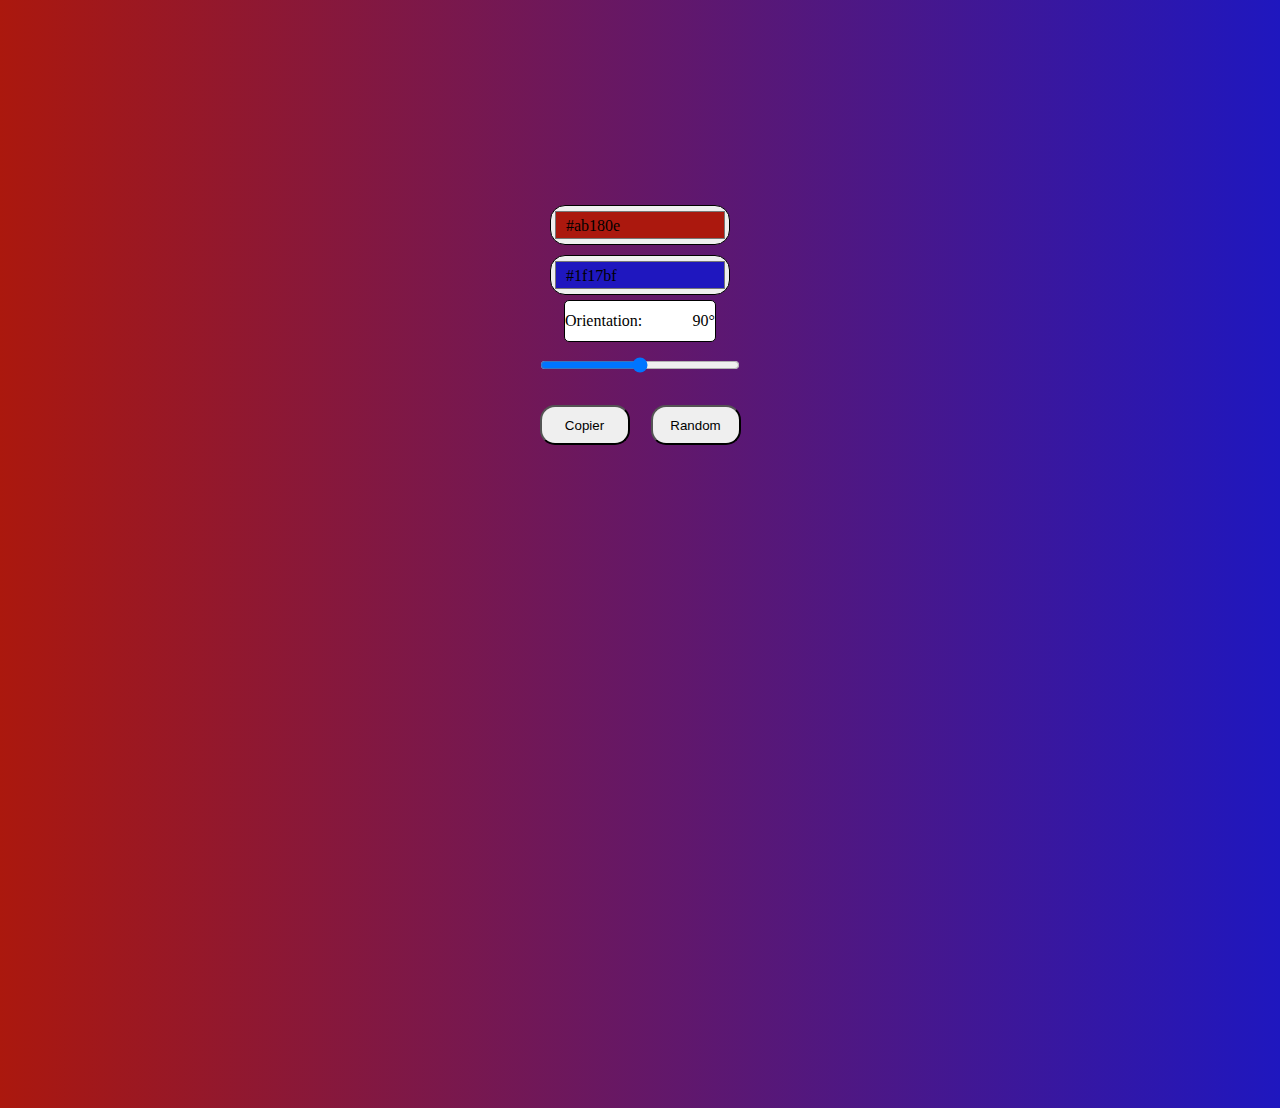
==== index.html @ 8a1df3be "Générateur hexa" ====
<!DOCTYPE html>
<html lang="en">
<head>
    <meta charset="UTF-8">
    <meta name="viewport" content="width=device-width, initial-scale=1.0">
    <title>Document</title>
    <link rel="stylesheet" href="style.css">
</head>
<body>
    <div class="container">
        <div class="colorcontainer">
            <input class="incol" type="color" id="inputCol1">
            <span class="inputhexa" id="span1"></span>
        </div>
        <div class="colorcontainer">
            <input class="incol" type="color" id="inputCol2">
            <span class="inputhexa" id="span2"></span>
        </div>
        <div id="orientation">
            <span class="orient">Orientation:</span>
            <span id="angle"></span>
        </div>
        
        
        
        <input type="range" id="inputRang" min="0" max="360">
        <div id="barretranv"></div>
            <div class=" btn1 ">
                <button class=" btn back" id="copy">Copier</button>
                <button class=" btn" id="random">Random</button>
            </div>
    </div>

    
</body>
    <script src="/script.js"></script>
</html>
---- style.css ----
body{
    height: 100vh;
    
}
.container{
    margin-top: 200px;
    display: flex;
    align-items: center;
   
    flex-direction: column;
    
}

.incol{
    width: 180px;
    height: 40px;
    margin: 5px;
    border-radius: 15px;
    box-shadow: 2px;
    
    
}
.btn{
    border-radius: 15px;
    width: 90px;
    height: 40px;
    
}


.btn1 {
    gap: 21px;
    display: flex;
    margin: 15px;
    padding: 15px;
}

.orient{
    display:flex ;
    width: 180px;
}



#orientation{
    border: solid 1px;
    border-radius: 5px;
    width: 150px;
    height: 40px;
    background-color: white;
    display:flex ;
    align-items: center;
    justify-content: center;
}

#inputRang{
    width: 200px;
    color: blue;
    margin-top: 15px;

}

.inputhexa{
    position: absolute;
    left: 21px;
    top: 17px;
    
}

.colorcontainer{
    position: relative;
}
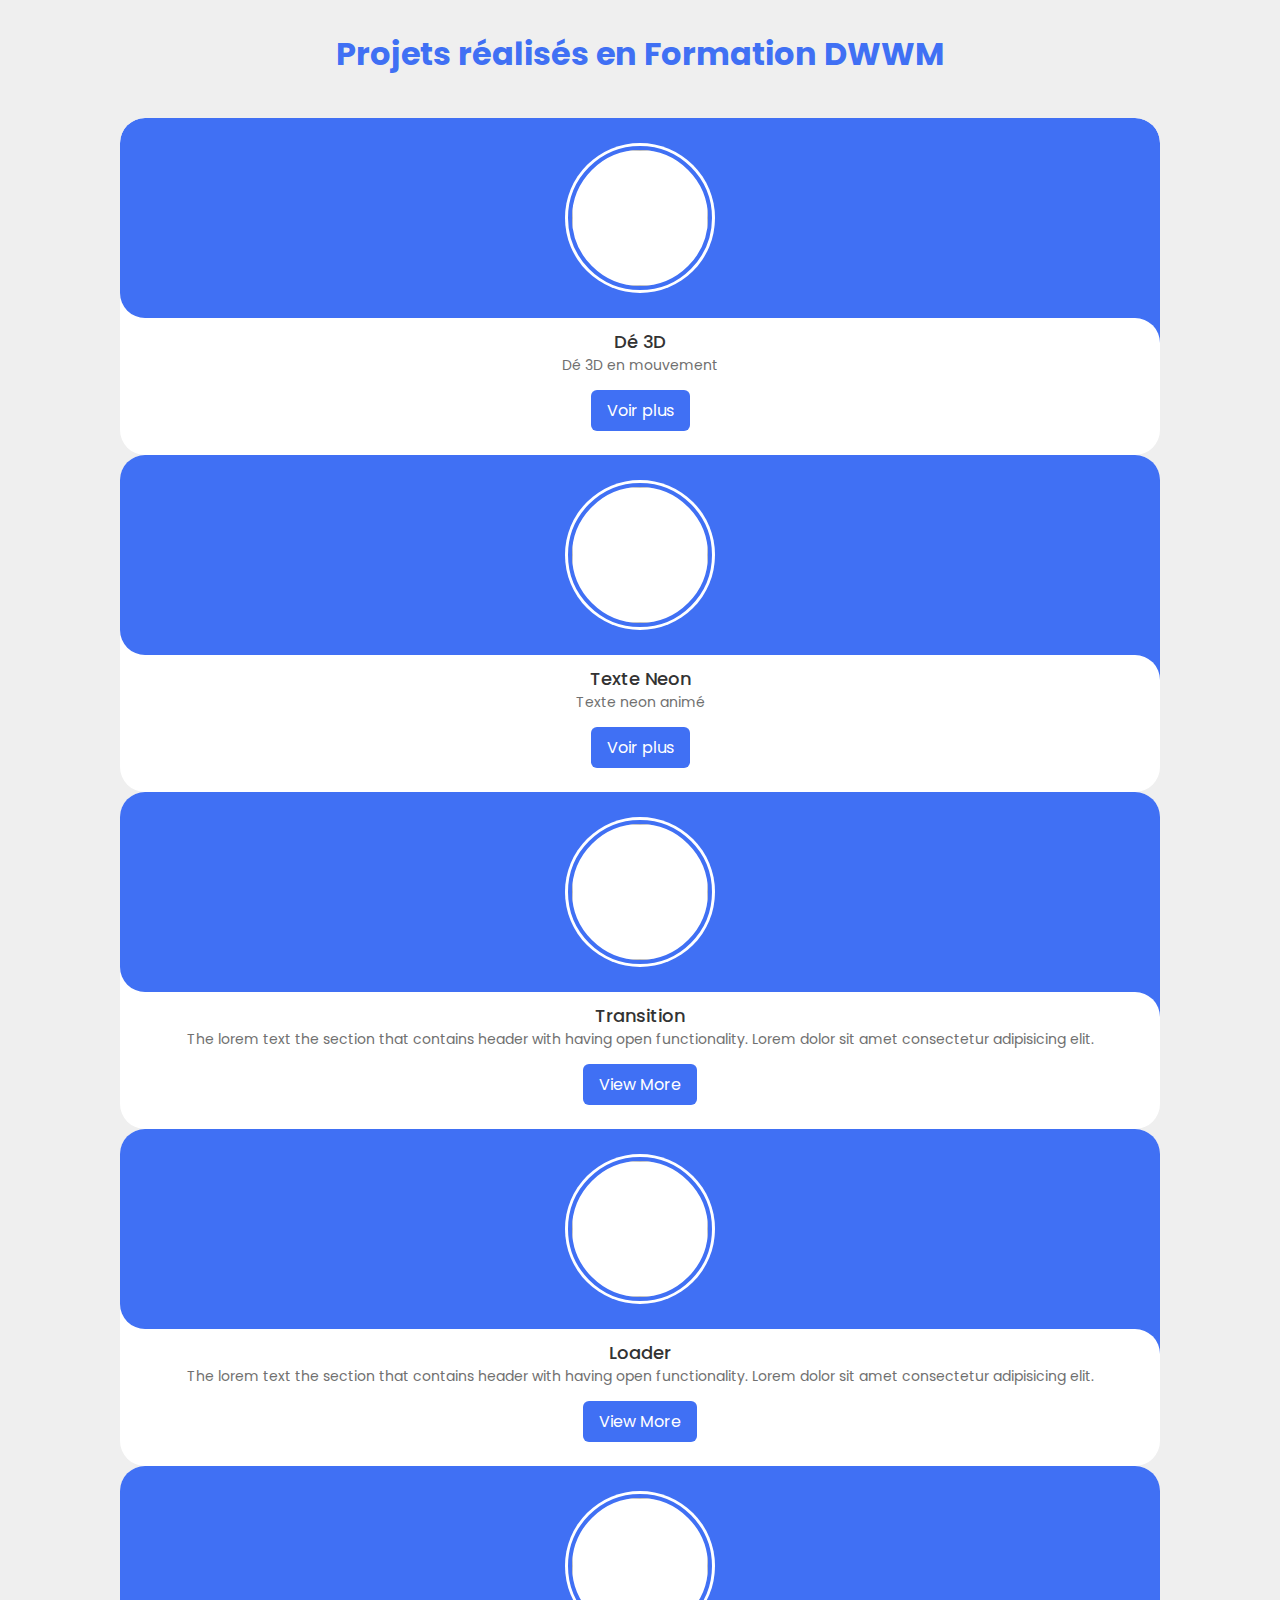
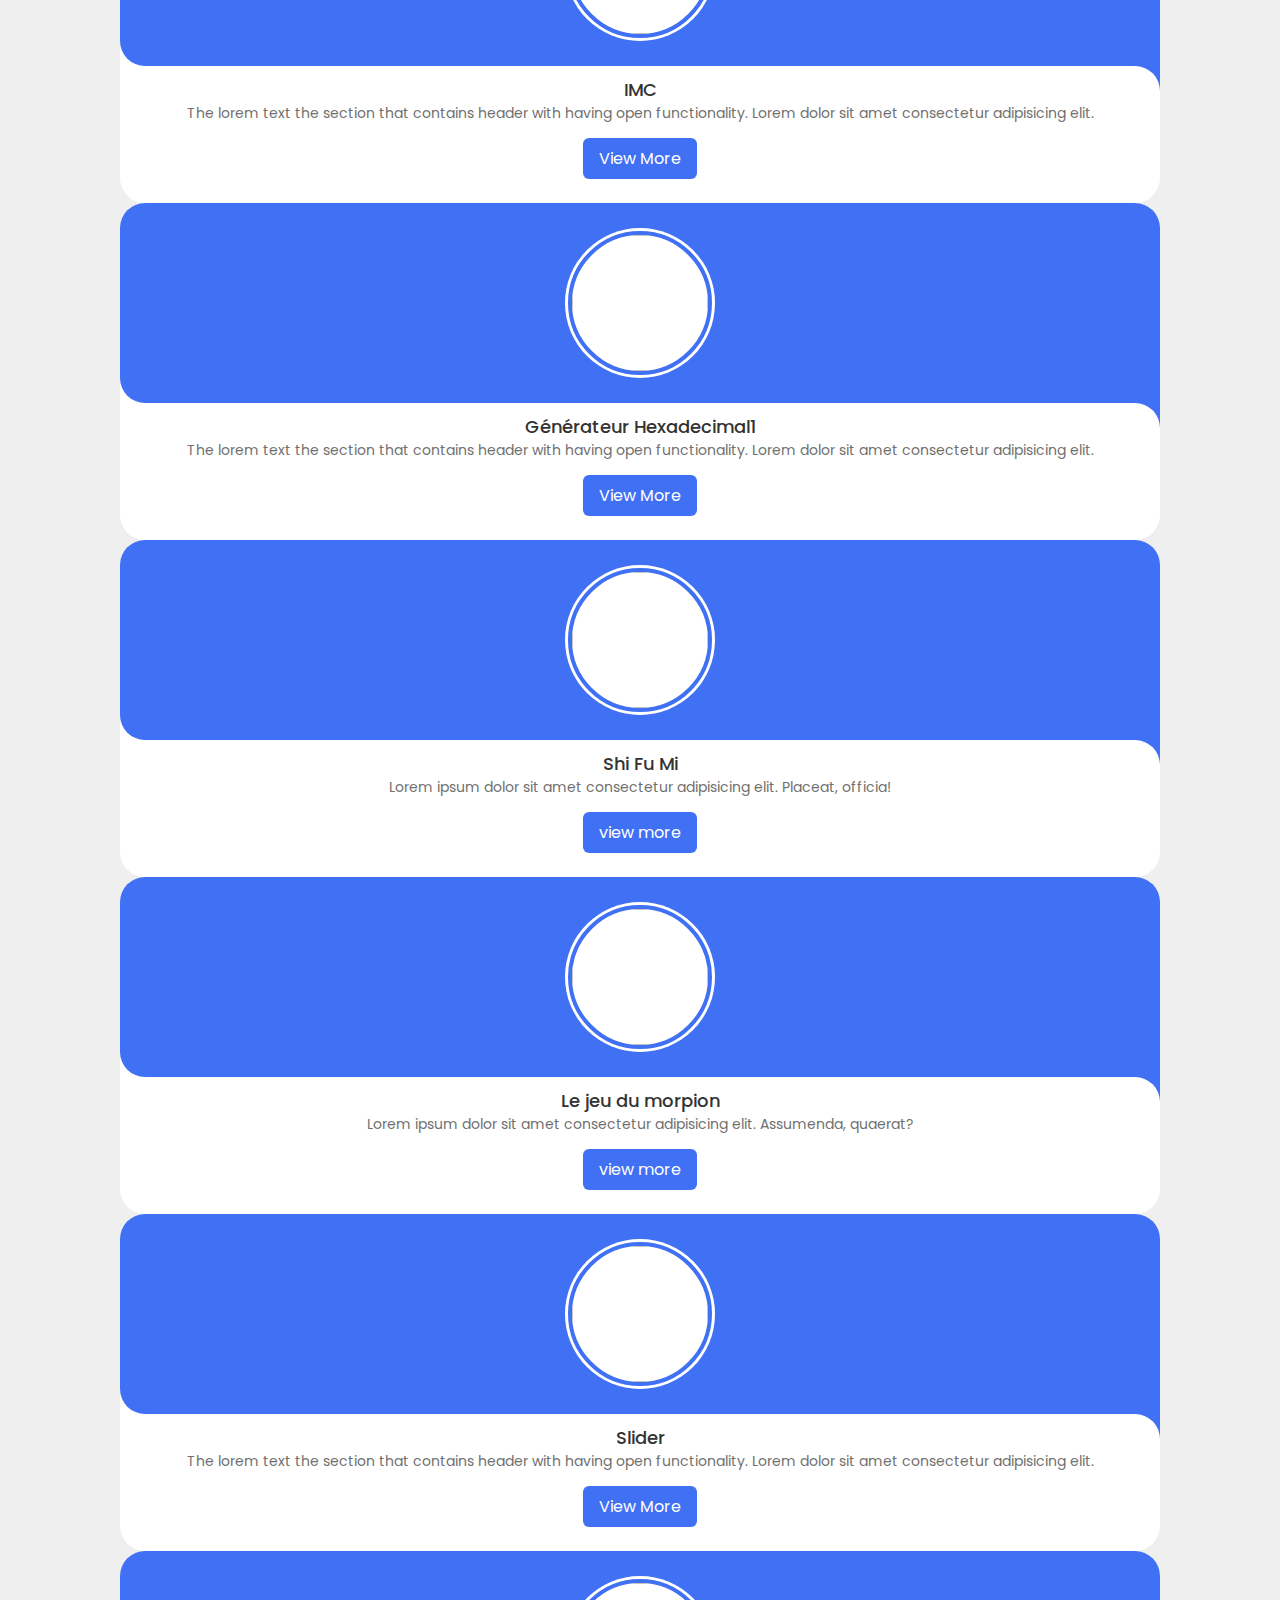
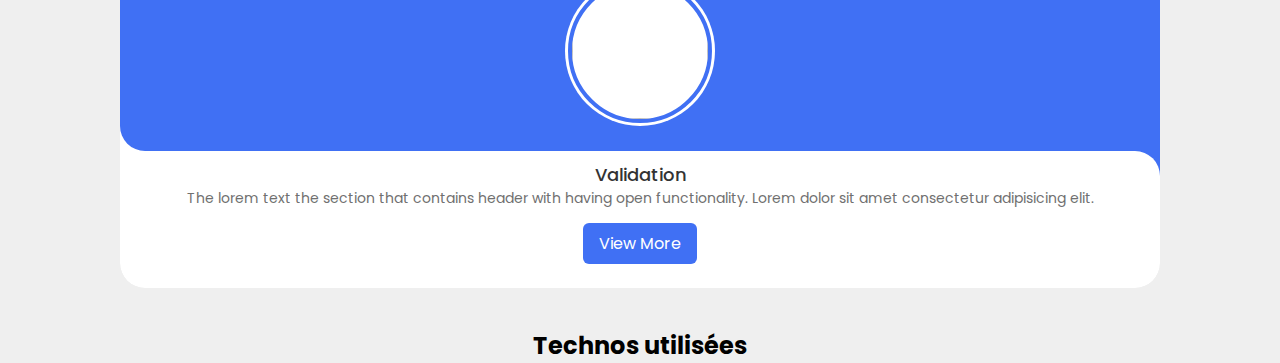
==== commit c200847f: "depot3" ====
--- a/index.html
+++ b/index.html
@@ -4,34 +4,205 @@
     <meta charset="UTF-8">
     <meta name="viewport" content="width=device-width, initial-scale=1.0">
     <title>Document</title>
-    <link rel="stylesheet" href="style.css">
+    <link rel="stylesheet" href="./style.css">
+    <link rel="stylesheet" href="https://cdn.jsdelivr.net/gh/freeps2/a7rarpress@main/swiper-bundle.min.css">
+    <script src="//cdn.jsdelivr.net/gh/freeps2/a7rarpress@main/swiper-bundle.min.js"></script>
 </head>
 <body>
-    <div class="container">
-        <div class="colorcontainer">
-            <input class="incol" type="color" id="inputCol1">
-            <span class="inputhexa" id="span1"></span>
+
+    <div>
+        <h1>Projets réalisés en Formation DWWM</h1>
+
+    </div>
+    
+    <div class="projets">
+        <div class="slide-container swiper">
+            <div class="slide-content">
+                <div class="card-wrapper swiper-wrapper">
+                    <div class="card swiper-slide">
+                        <div class="image-content">
+                            <span class="overlay"></span>
+
+                            <div class="card-image">
+                            <img src="/Projets-r-alis-s/De 3D/cube.png" alt="" class="card-img">
+                            </div>
+                        </div>
+
+                        <div class="card-content">
+                            <h2 class="name">Dé 3D</h2>
+                            <p class="description">Dé 3D en mouvement</p>
+                            
+
+                            <button class="button" href="/Projets-r-alis-s/De 3D/index.html">Voir plus</button>
+                        </div>
+                    </div>
+                    <div class="card swiper-slide">
+                        <div class="image-content">
+                            <span class="overlay"></span>
+
+                            <div class="card-image">
+                                <img src="/Projets-r-alis-s/Exo text neon/neon.png" alt="" class="card-img">
+                            </div>
+                        </div>
+
+                        <div class="card-content">
+                            <h2 class="name">Texte Neon
+    </h2>
+                            <p class="description">Texte neon animé</p>
+
+                            <button class="button">Voir plus</button>
+                        </div>
+                    </div>
+                    <div class="card swiper-slide">
+                        <div class="image-content">
+                            <span class="overlay"></span>
+
+                            <div class="card-image">
+                                <img src="https://blogger.googleusercontent.com/img/b/R29vZ2xl/AVvXsEjxivAs4UknzmDfLBXGMxQkayiZDhR2ftB4jcIV7LEnIEStiUyMygioZnbLXCAND-I_xWQpVp0jv-dv9NVNbuKn4sNpXYtLIJk2-IOdWQNpC2Ldapnljifu0pnQqAWU848Ja4lT9ugQex-nwECEh3a96GXwiRXlnGEE6FFF_tKm66IGe3fzmLaVIoNL/s1600/img_avatar.png" alt="" class="card-img">
+                            </div>
+                        </div>
+
+                        <div class="card-content">
+                            <h2 class="name">Transition
+    </h2>
+                            <p class="description">The lorem text the section that contains header with having open functionality. Lorem dolor sit amet consectetur adipisicing elit.</p>
+
+                            <button class="button">View More</button>
+                        </div>
+                    </div>
+                    <div class="card swiper-slide">
+                        <div class="image-content">
+                            <span class="overlay"></span>
+
+                            <div class="card-image">
+                                    <img src="https://blogger.googleusercontent.com/img/b/R29vZ2xl/AVvXsEjxivAs4UknzmDfLBXGMxQkayiZDhR2ftB4jcIV7LEnIEStiUyMygioZnbLXCAND-I_xWQpVp0jv-dv9NVNbuKn4sNpXYtLIJk2-IOdWQNpC2Ldapnljifu0pnQqAWU848Ja4lT9ugQex-nwECEh3a96GXwiRXlnGEE6FFF_tKm66IGe3fzmLaVIoNL/s1600/img_avatar.png" alt="" class="card-img">
+                            </div>
+                        </div>
+
+                        <div class="card-content">
+                            <h2 class="name">Loader
+    </h2>
+                            <p class="description">The lorem text the section that contains header with having open functionality. Lorem dolor sit amet consectetur adipisicing elit.</p>
+
+                            <button class="button">View More</button>
+                        </div>
+                    </div>
+                    <div class="card swiper-slide">
+                        <div class="image-content">
+                            <span class="overlay"></span>
+
+                            <div class="card-image">
+                                    <img src="https://blogger.googleusercontent.com/img/b/R29vZ2xl/AVvXsEjxivAs4UknzmDfLBXGMxQkayiZDhR2ftB4jcIV7LEnIEStiUyMygioZnbLXCAND-I_xWQpVp0jv-dv9NVNbuKn4sNpXYtLIJk2-IOdWQNpC2Ldapnljifu0pnQqAWU848Ja4lT9ugQex-nwECEh3a96GXwiRXlnGEE6FFF_tKm66IGe3fzmLaVIoNL/s1600/img_avatar.png" alt="" class="card-img">
+                            </div>
+                        </div>
+
+                        <div class="card-content">
+                            <h2 class="name">IMC
+    </h2>
+                            <p class="description">The lorem text the section that contains header with having open functionality. Lorem dolor sit amet consectetur adipisicing elit.</p>
+
+                            <button class="button">View More</button>
+                        </div>
+                    </div>
+                    <div class="card swiper-slide">
+                        <div class="image-content">
+                            <span class="overlay"></span>
+
+                            <div class="card-image">
+                                    <img src="https://blogger.googleusercontent.com/img/b/R29vZ2xl/AVvXsEjxivAs4UknzmDfLBXGMxQkayiZDhR2ftB4jcIV7LEnIEStiUyMygioZnbLXCAND-I_xWQpVp0jv-dv9NVNbuKn4sNpXYtLIJk2-IOdWQNpC2Ldapnljifu0pnQqAWU848Ja4lT9ugQex-nwECEh3a96GXwiRXlnGEE6FFF_tKm66IGe3fzmLaVIoNL/s1600/img_avatar.png" alt="" class="card-img">
+                            </div>
+                        </div>
+
+                        <div class="card-content">
+                            <h2 class="name">Générateur Hexadecimal1
+    </h2>
+                            <p class="description">The lorem text the section that contains header with having open functionality. Lorem dolor sit amet consectetur adipisicing elit.</p>
+
+                            <button class="button">View More</button>
+                        </div>
+                    </div>
+                    <div class="card swiper-slide">
+                        <div class="image-content">
+                            <span class="overlay"></span>
+
+                            <div class="card-image">
+                                    <img src="https://blogger.googleusercontent.com/img/b/R29vZ2xl/AVvXsEjxivAs4UknzmDfLBXGMxQkayiZDhR2ftB4jcIV7LEnIEStiUyMygioZnbLXCAND-I_xWQpVp0jv-dv9NVNbuKn4sNpXYtLIJk2-IOdWQNpC2Ldapnljifu0pnQqAWU848Ja4lT9ugQex-nwECEh3a96GXwiRXlnGEE6FFF_tKm66IGe3fzmLaVIoNL/s1600/img_avatar.png" alt="" class="card-img">
+                            </div>
+                        </div>
+
+                        <div class="card-content">
+                            <h2 class="name">Shi Fu Mi
+    </h2>
+                            <p class="description">Lorem ipsum dolor sit amet consectetur adipisicing elit. Placeat, officia!</p>
+
+                            <button class="button">view more</button>
+                        </div>
+                    </div>
+                    <div class="card swiper-slide">
+                        <div class="image-content">
+                            <span class="overlay"></span>
+
+                            <div class="card-image">
+                                    <img src="https://blogger.googleusercontent.com/img/b/R29vZ2xl/AVvXsEjxivAs4UknzmDfLBXGMxQkayiZDhR2ftB4jcIV7LEnIEStiUyMygioZnbLXCAND-I_xWQpVp0jv-dv9NVNbuKn4sNpXYtLIJk2-IOdWQNpC2Ldapnljifu0pnQqAWU848Ja4lT9ugQex-nwECEh3a96GXwiRXlnGEE6FFF_tKm66IGe3fzmLaVIoNL/s1600/img_avatar.png" alt="" class="card-img">
+                            </div>
+                        </div>
+
+                        <div class="card-content">
+                            <h2 class="name">Le jeu du morpion
+    </h2>
+                            <p class="description">Lorem ipsum dolor sit amet consectetur adipisicing elit. Assumenda, quaerat?</p>
+                            
+
+                            <button class="button">view more</button>
+                        </div>
+                    </div>
+                    
+                                        <div class="card swiper-slide">
+                        <div class="image-content">
+                            <span class="overlay"></span>
+
+                            <div class="card-image">
+    <img src="https://blogger.googleusercontent.com/img/b/R29vZ2xl/AVvXsEjxivAs4UknzmDfLBXGMxQkayiZDhR2ftB4jcIV7LEnIEStiUyMygioZnbLXCAND-I_xWQpVp0jv-dv9NVNbuKn4sNpXYtLIJk2-IOdWQNpC2Ldapnljifu0pnQqAWU848Ja4lT9ugQex-nwECEh3a96GXwiRXlnGEE6FFF_tKm66IGe3fzmLaVIoNL/s1600/img_avatar.png" alt="" class="card-img">                            </div>
+                        </div>
+
+                        <div class="card-content">
+                            <h2 class="name">Slider
+    </h2>
+                            <p class="description">The lorem text the section that contains header with having open functionality. Lorem dolor sit amet consectetur adipisicing elit.</p>
+
+                            <button class="button">View More</button>
+                        </div>
+                    </div>
+
+                                        <div class="card swiper-slide">
+                        <div class="image-content">
+                            <span class="overlay"></span>
+
+                            <div class="card-image">
+    <img src="https://blogger.googleusercontent.com/img/b/R29vZ2xl/AVvXsEjxivAs4UknzmDfLBXGMxQkayiZDhR2ftB4jcIV7LEnIEStiUyMygioZnbLXCAND-I_xWQpVp0jv-dv9NVNbuKn4sNpXYtLIJk2-IOdWQNpC2Ldapnljifu0pnQqAWU848Ja4lT9ugQex-nwECEh3a96GXwiRXlnGEE6FFF_tKm66IGe3fzmLaVIoNL/s1600/img_avatar.png" alt="" class="card-img">                            </div>
+                        </div>
+
+                        <div class="card-content">
+                            <h2 class="name">Validation
+    </h2>
+                            <p class="description">The lorem text the section that contains header with having open functionality. Lorem dolor sit amet consectetur adipisicing elit.</p>
+
+                            <button class="button">View More</button>
+                        </div>
+                    </div>
+                </div>
+            </div>
+        
+            <div class="swiper-button-next swiper-navBtn"></div>
+            <div class="swiper-button-prev swiper-navBtn"></div>
+            <div class="swiper-pagination"></div>
         </div>
-        <div class="colorcontainer">
-            <input class="incol" type="color" id="inputCol2">
-            <span class="inputhexa" id="span2"></span>
-        </div>
-        <div id="orientation">
-            <span class="orient">Orientation:</span>
-            <span id="angle"></span>
-        </div>
-        
-        
-        
-        <input type="range" id="inputRang" min="0" max="360">
-        <div id="barretranv"></div>
-            <div class=" btn1 ">
-                <button class=" btn back" id="copy">Copier</button>
-                <button class=" btn" id="random">Random</button>
-            </div>
     </div>
 
-    
+    <h2> Technos utilisées </h2>
+
+    <script src="./script.js"></script>
+    <script src="//cdn.jsdelivr.net/gh/freeps2/a7rarpress@main/script.js"></script>
+
 </body>
-    <script src="/script.js"></script>
-</html>+</html>
--- a/style.css
+++ b/style.css
@@ -1,72 +1,154 @@
-body{
-    height: 100vh;
-    
+/* Google Fonts - Poppins */
+@import url('https://fonts.googleapis.com/css2?family=Poppins:wght@300;400;500;600&display=swap');
+
+* {
+    margin: 0;
+    padding: 0;
+    box-sizing: border-box;
+    font-family: 'Poppins', sans-serif;
 }
-.container{
-    margin-top: 200px;
+
+body {
+    background-color: #EFEFEF;
+}
+
+h1 {
+    text-align: center;
+    margin-top: 30px;
+    color: #4070F4;
+}
+
+h2 {
+    text-align: center;
+}
+
+.projets {
+    min-height: 100vh;
     display: flex;
     align-items: center;
-   
-    flex-direction: column;
-    
+    justify-content: center;
+    background-color: #EFEFEF;
 }
 
-.incol{
-    width: 180px;
+.slide-container{
+    max-width: 1120px;
+    width: 100%;
+    padding: 40px 0;
+  }
+  .slide-content{
+    margin: 0 40px;
+    overflow: hidden;
+    border-radius: 25px;
+  }
+  .card{
+    border-radius: 25px;
+    background-color: #FFF;
+  }
+  .image-content,
+  .card-content{
+    display: flex;
+    flex-direction: column;
+    align-items: center;
+    padding: 10px 14px;
+  }
+  .image-content{
+    position: relative;
+    row-gap: 5px;
+    padding: 25px 0;
+  }
+  .overlay{
+    position: absolute;
+    left: 0;
+    top: 0;
+    height: 100%;
+    width: 100%;
+    background-color: #4070F4;
+    border-radius: 25px 25px 0 25px;
+  }
+  .overlay::before,
+  .overlay::after{
+    content: '';
+    position: absolute;
+    right: 0;
+    bottom: -40px;
     height: 40px;
-    margin: 5px;
-    border-radius: 15px;
-    box-shadow: 2px;
-    
-    
-}
-.btn{
-    border-radius: 15px;
-    width: 90px;
-    height: 40px;
-    
-}
-
-
-.btn1 {
-    gap: 21px;
-    display: flex;
-    margin: 15px;
-    padding: 15px;
-}
-
-.orient{
-    display:flex ;
-    width: 180px;
-}
-
-
-
-#orientation{
-    border: solid 1px;
-    border-radius: 5px;
+    width: 40px;
+    background-color: #4070F4;
+  }
+  .overlay::after{
+    border-radius: 0 25px 0 0;
+    background-color: #FFF;
+  }
+  .card-image{
+    position: relative;
+    height: 150px;
     width: 150px;
-    height: 40px;
-    background-color: white;
-    display:flex ;
-    align-items: center;
-    justify-content: center;
-}
-
-#inputRang{
-    width: 200px;
-    color: blue;
-    margin-top: 15px;
-
-}
-
-.inputhexa{
-    position: absolute;
-    left: 21px;
-    top: 17px;
-    
-}
-
-.colorcontainer{
-    position: relative;
-}+    border-radius: 50%;
+    background: #FFF;
+    padding: 3px;
+  }
+  .card-image .card-img{
+    height: 100%;
+    width: 100%;
+    object-fit: cover;
+    border-radius: 50%;
+    border: 4px solid #4070F4;
+  }
+  .name{
+    font-size: 18px;
+    font-weight: 500;
+    color: #333;
+  }
+  .description{
+    font-size: 14px;
+    color: #707070;
+    text-align: center;
+  }
+  .button{
+    border: none;
+    font-size: 16px;
+    color: #FFF;
+    padding: 8px 16px;
+    background-color: #4070F4;
+    border-radius: 6px;
+    margin: 14px;
+    cursor: pointer;
+    transition: all 0.3s ease;
+  }
+  .button:hover{
+    background: #265DF2;
+  }
+  
+  .swiper-navBtn{
+    color: #6E93f7;
+    transition: color 0.3s ease;
+  }
+  .swiper-navBtn:hover{
+    color: #4070F4;
+  }
+  .swiper-navBtn::before,
+  .swiper-navBtn::after{
+    font-size: 38px;
+  }
+  .swiper-button-next{
+    right: 0;
+  }
+  .swiper-button-prev{
+    left: 0;
+  }
+  .swiper-pagination-bullet{
+    background-color: #6E93f7;
+    opacity: 1;
+  }
+  .swiper-pagination-bullet-active{
+    background-color: #4070F4;
+  }
+  
+  @media screen and (max-width: 768px) {
+    .slide-content{
+      margin: 0 10px;
+    }
+    .swiper-navBtn{
+      display: none;
+    }
+  }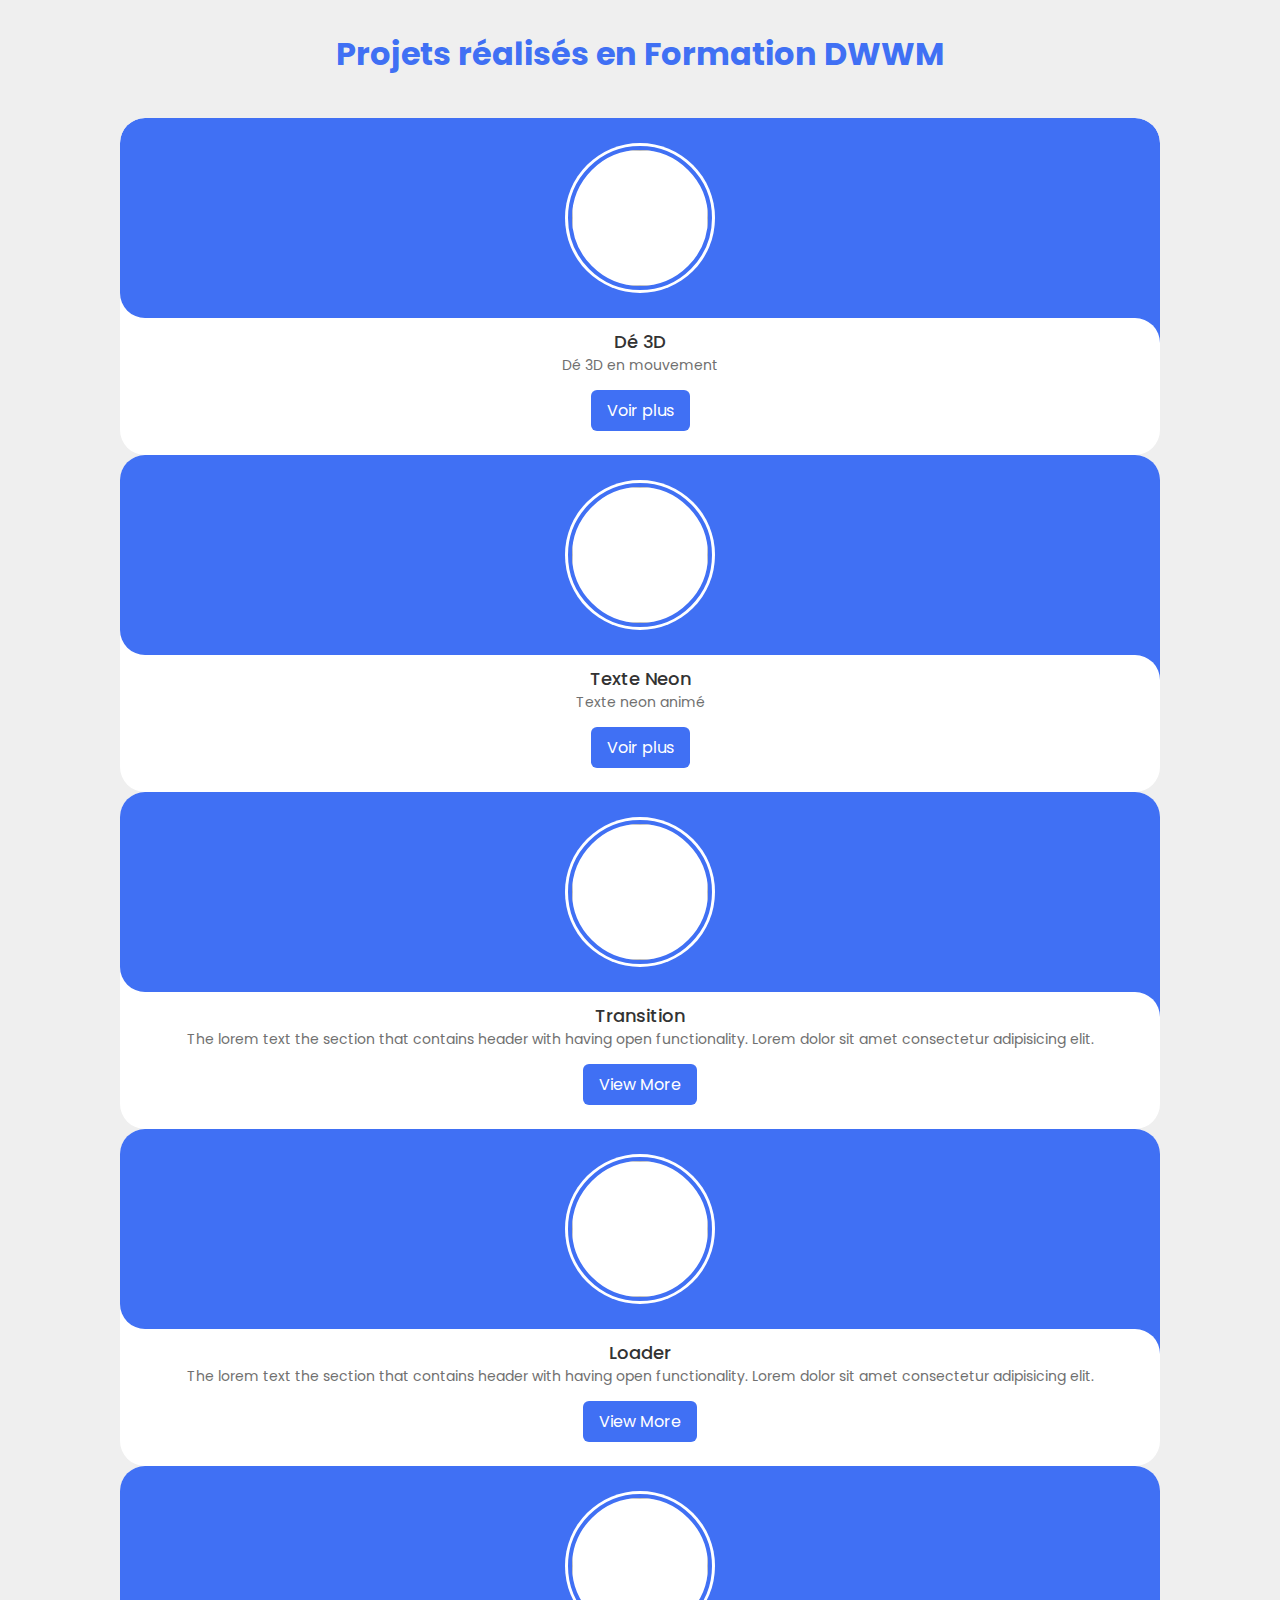
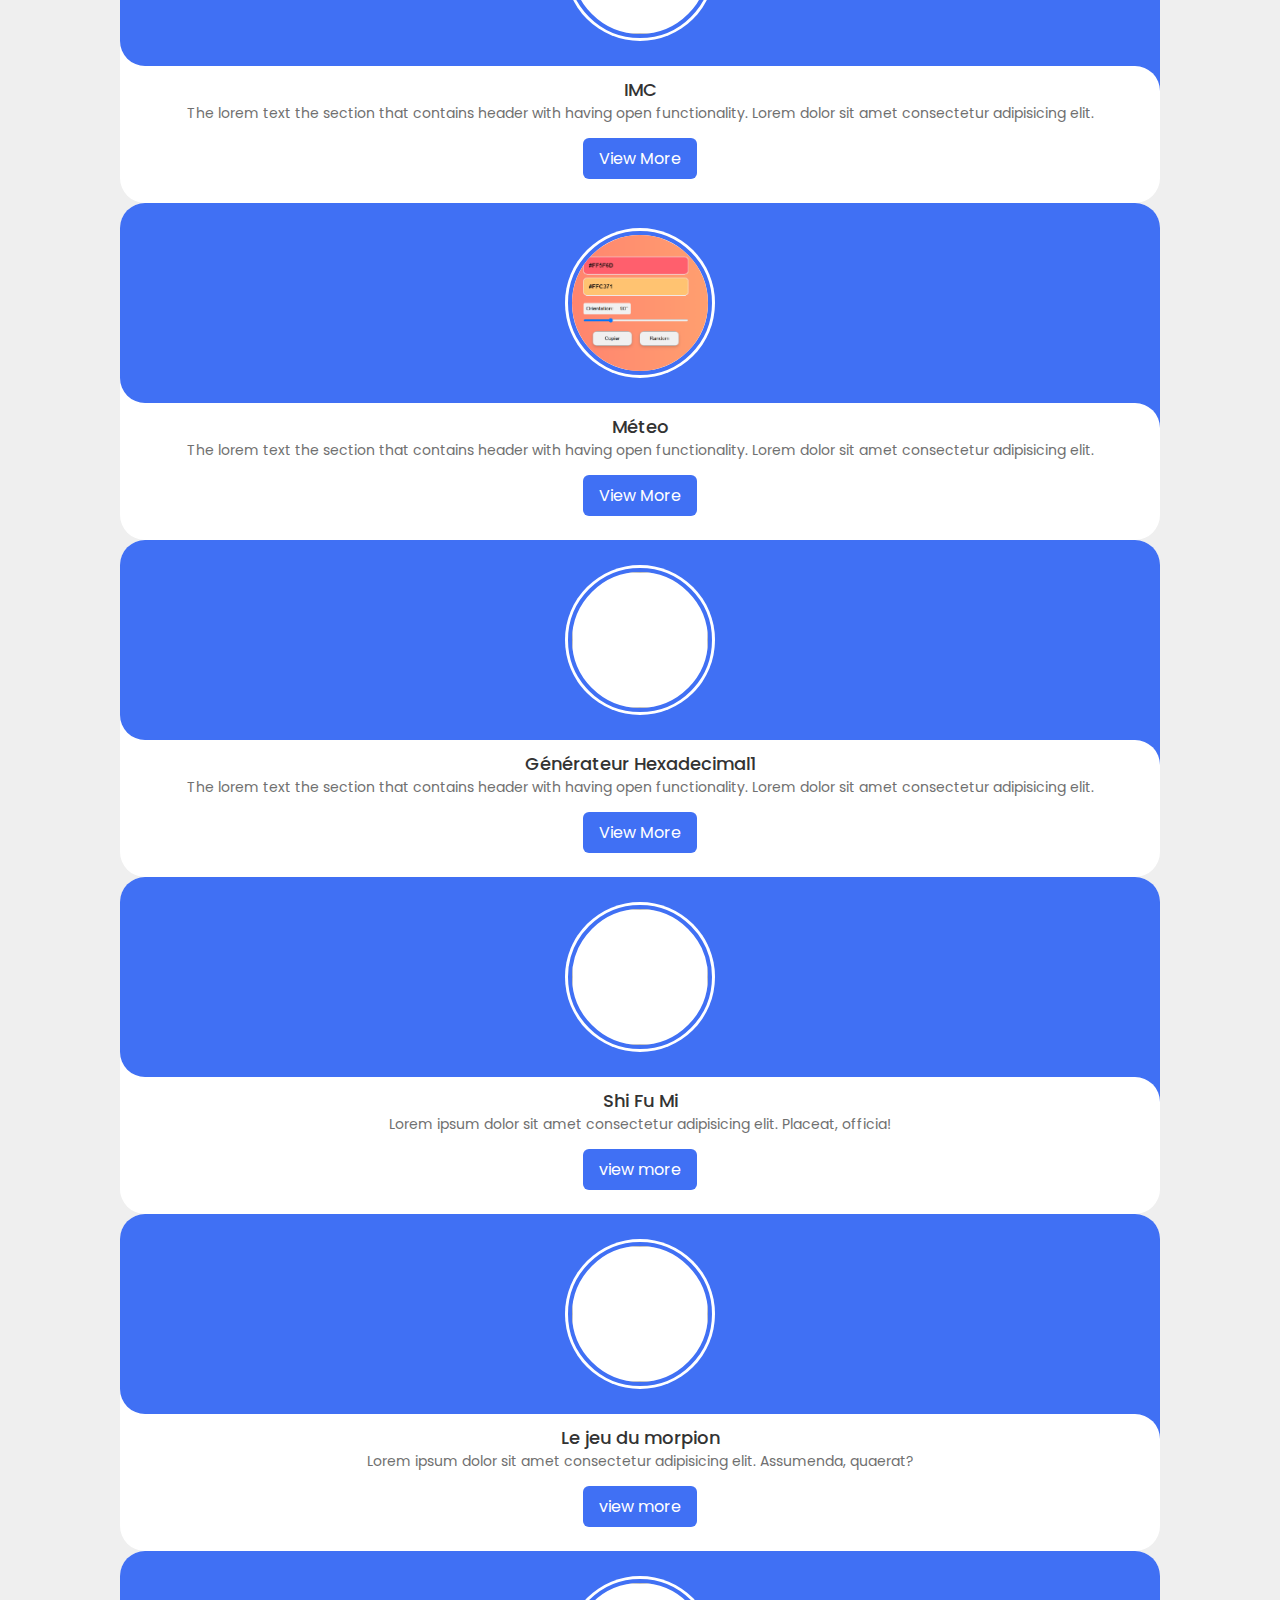
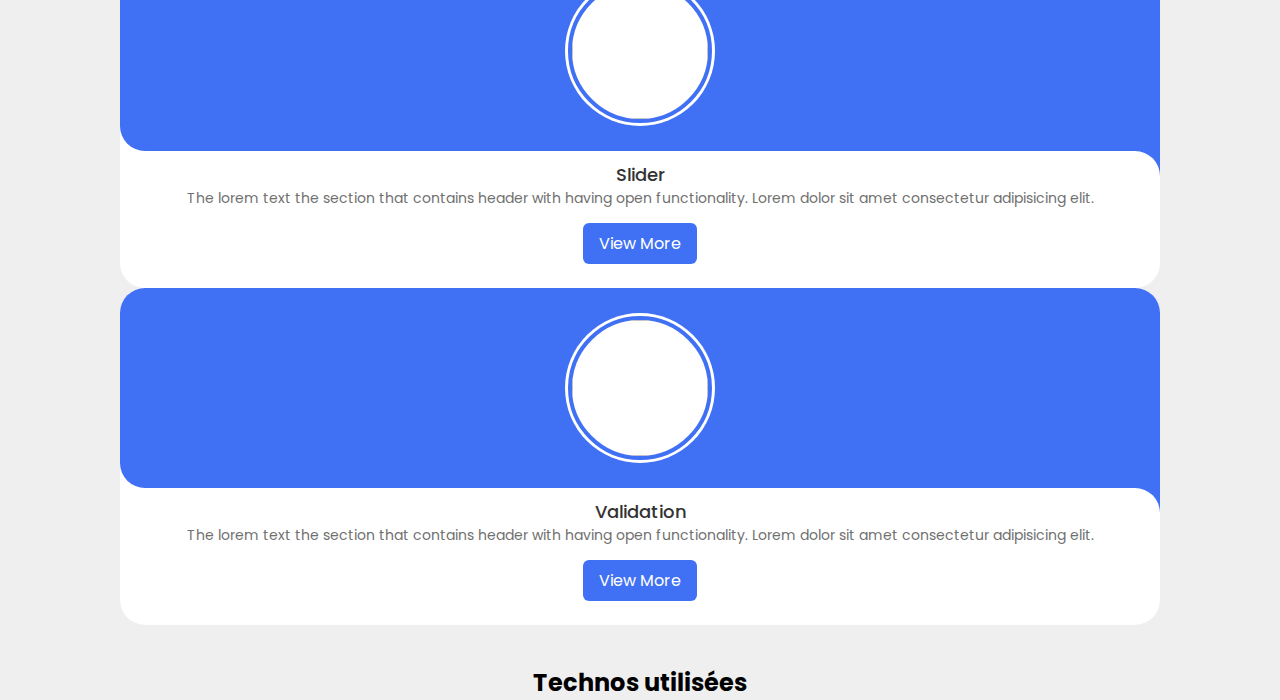
==== commit 68bbabae: "depot 4" ====
--- a/index.html
+++ b/index.html
@@ -101,16 +101,33 @@
     </h2>
                             <p class="description">The lorem text the section that contains header with having open functionality. Lorem dolor sit amet consectetur adipisicing elit.</p>
 
-                            <button class="button">View More</button>
-                        </div>
-                    </div>
-                    <div class="card swiper-slide">
-                        <div class="image-content">
-                            <span class="overlay"></span>
-
-                            <div class="card-image">
-                                    <img src="https://blogger.googleusercontent.com/img/b/R29vZ2xl/AVvXsEjxivAs4UknzmDfLBXGMxQkayiZDhR2ftB4jcIV7LEnIEStiUyMygioZnbLXCAND-I_xWQpVp0jv-dv9NVNbuKn4sNpXYtLIJk2-IOdWQNpC2Ldapnljifu0pnQqAWU848Ja4lT9ugQex-nwECEh3a96GXwiRXlnGEE6FFF_tKm66IGe3fzmLaVIoNL/s1600/img_avatar.png" alt="" class="card-img">
-                            </div>
+                            <button class="button" hr="/Générateur Hexa/index.html">View More</button>
+                        </div>
+                    </div>
+                    <div class="card swiper-slide">
+                        <div class="image-content">
+                            <span class="overlay"></span>
+
+                            <div class="card-image">
+                                    <img src="/IMG/GenHexa.png" alt="" class="card-img">
+                            </div>
+                        </div>
+
+                        <div class="card-content">
+                            <h2 class="name">Méteo
+    </h2>
+                            <p class="description">The lorem text the section that contains header with having open functionality. Lorem dolor sit amet consectetur adipisicing elit.</p>
+
+                            <button class="button" href="/Meteo/index.html">View More</button>
+                        </div>
+                    </div>
+
+                                        <div class="card swiper-slide">
+                        <div class="image-content">
+                            <span class="overlay"></span>
+
+                            <div class="card-image">
+    <img src="/IMG/Capture d’écran 2024-01-15 à 13.11.05.png" alt="" class="card-img">                            </div>
                         </div>
 
                         <div class="card-content">
@@ -118,7 +135,7 @@
     </h2>
                             <p class="description">The lorem text the section that contains header with having open functionality. Lorem dolor sit amet consectetur adipisicing elit.</p>
 
-                            <button class="button">View More</button>
+                            <button class="button" >View More</button>
                         </div>
                     </div>
                     <div class="card swiper-slide">
@@ -181,6 +198,8 @@
                             <div class="card-image">
     <img src="https://blogger.googleusercontent.com/img/b/R29vZ2xl/AVvXsEjxivAs4UknzmDfLBXGMxQkayiZDhR2ftB4jcIV7LEnIEStiUyMygioZnbLXCAND-I_xWQpVp0jv-dv9NVNbuKn4sNpXYtLIJk2-IOdWQNpC2Ldapnljifu0pnQqAWU848Ja4lT9ugQex-nwECEh3a96GXwiRXlnGEE6FFF_tKm66IGe3fzmLaVIoNL/s1600/img_avatar.png" alt="" class="card-img">                            </div>
                         </div>
+
+                        
 
                         <div class="card-content">
                             <h2 class="name">Validation
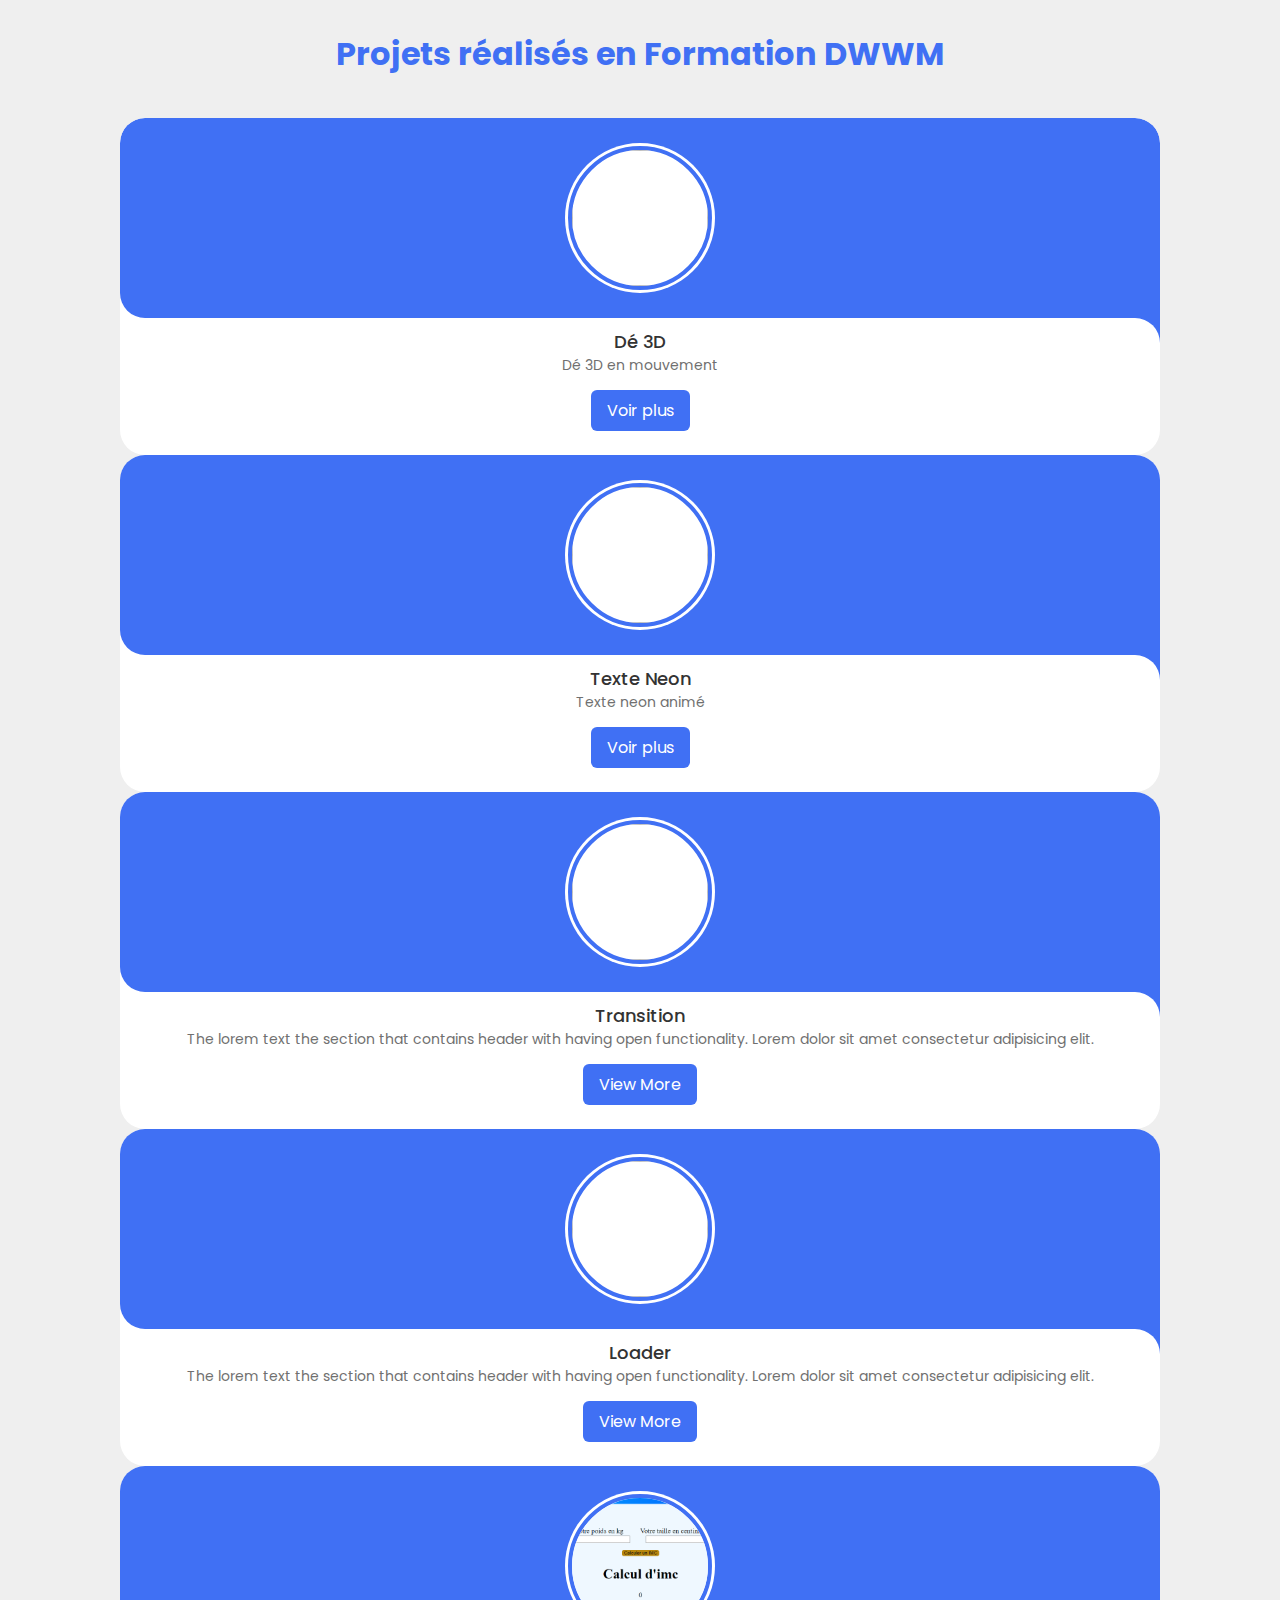
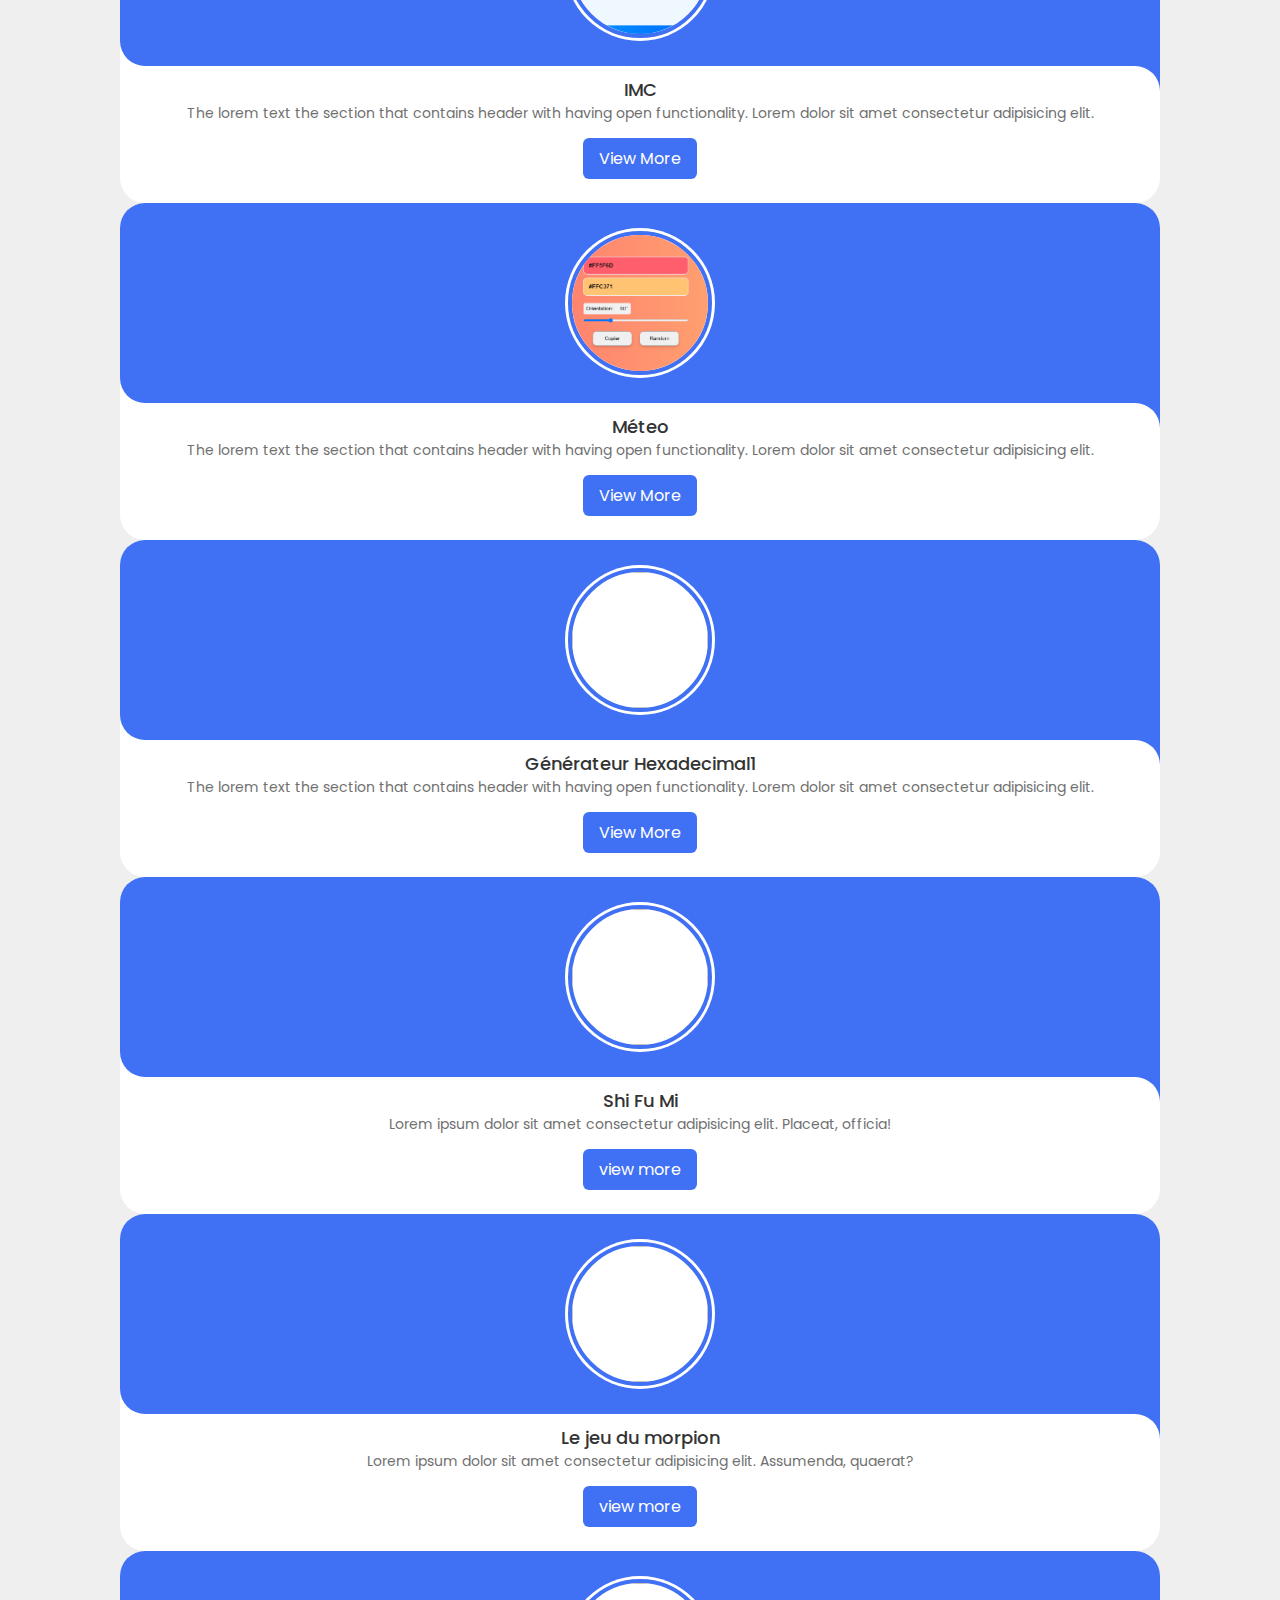
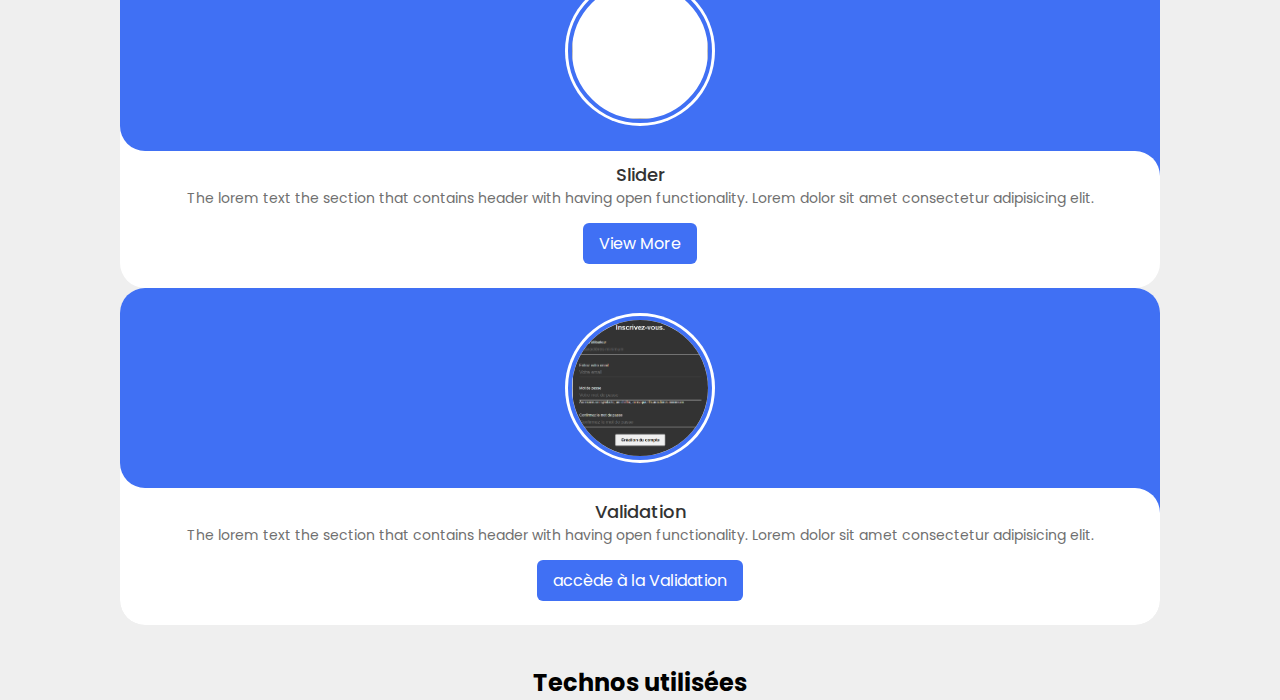
==== commit e3ef3bcf: "modif jason" ====
--- a/index.html
+++ b/index.html
@@ -92,7 +92,7 @@
                             <span class="overlay"></span>
 
                             <div class="card-image">
-                                    <img src="https://blogger.googleusercontent.com/img/b/R29vZ2xl/AVvXsEjxivAs4UknzmDfLBXGMxQkayiZDhR2ftB4jcIV7LEnIEStiUyMygioZnbLXCAND-I_xWQpVp0jv-dv9NVNbuKn4sNpXYtLIJk2-IOdWQNpC2Ldapnljifu0pnQqAWU848Ja4lT9ugQex-nwECEh3a96GXwiRXlnGEE6FFF_tKm66IGe3fzmLaVIoNL/s1600/img_avatar.png" alt="" class="card-img">
+                                    <img src="IMC/Capture IMC.PNG" alt="" class="card-img">
                             </div>
                         </div>
 
@@ -101,7 +101,7 @@
     </h2>
                             <p class="description">The lorem text the section that contains header with having open functionality. Lorem dolor sit amet consectetur adipisicing elit.</p>
 
-                            <button class="button" hr="/Générateur Hexa/index.html">View More</button>
+                            <a href="IMC/Capture IMC.PNG"><button class="button">View More</button></a>
                         </div>
                     </div>
                     <div class="card swiper-slide">
@@ -196,7 +196,7 @@
                             <span class="overlay"></span>
 
                             <div class="card-image">
-    <img src="https://blogger.googleusercontent.com/img/b/R29vZ2xl/AVvXsEjxivAs4UknzmDfLBXGMxQkayiZDhR2ftB4jcIV7LEnIEStiUyMygioZnbLXCAND-I_xWQpVp0jv-dv9NVNbuKn4sNpXYtLIJk2-IOdWQNpC2Ldapnljifu0pnQqAWU848Ja4lT9ugQex-nwECEh3a96GXwiRXlnGEE6FFF_tKm66IGe3fzmLaVIoNL/s1600/img_avatar.png" alt="" class="card-img">                            </div>
+    <img src="Validation/ressources/Validation Capture.PNG" alt="" class="card-img">                            </div>
                         </div>
 
                         
@@ -206,7 +206,7 @@
     </h2>
                             <p class="description">The lorem text the section that contains header with having open functionality. Lorem dolor sit amet consectetur adipisicing elit.</p>
 
-                            <button class="button">View More</button>
+                            <a href="Validation/index.html"><button class="button">accède à la Validation</button></a>
                         </div>
                     </div>
                 </div>
